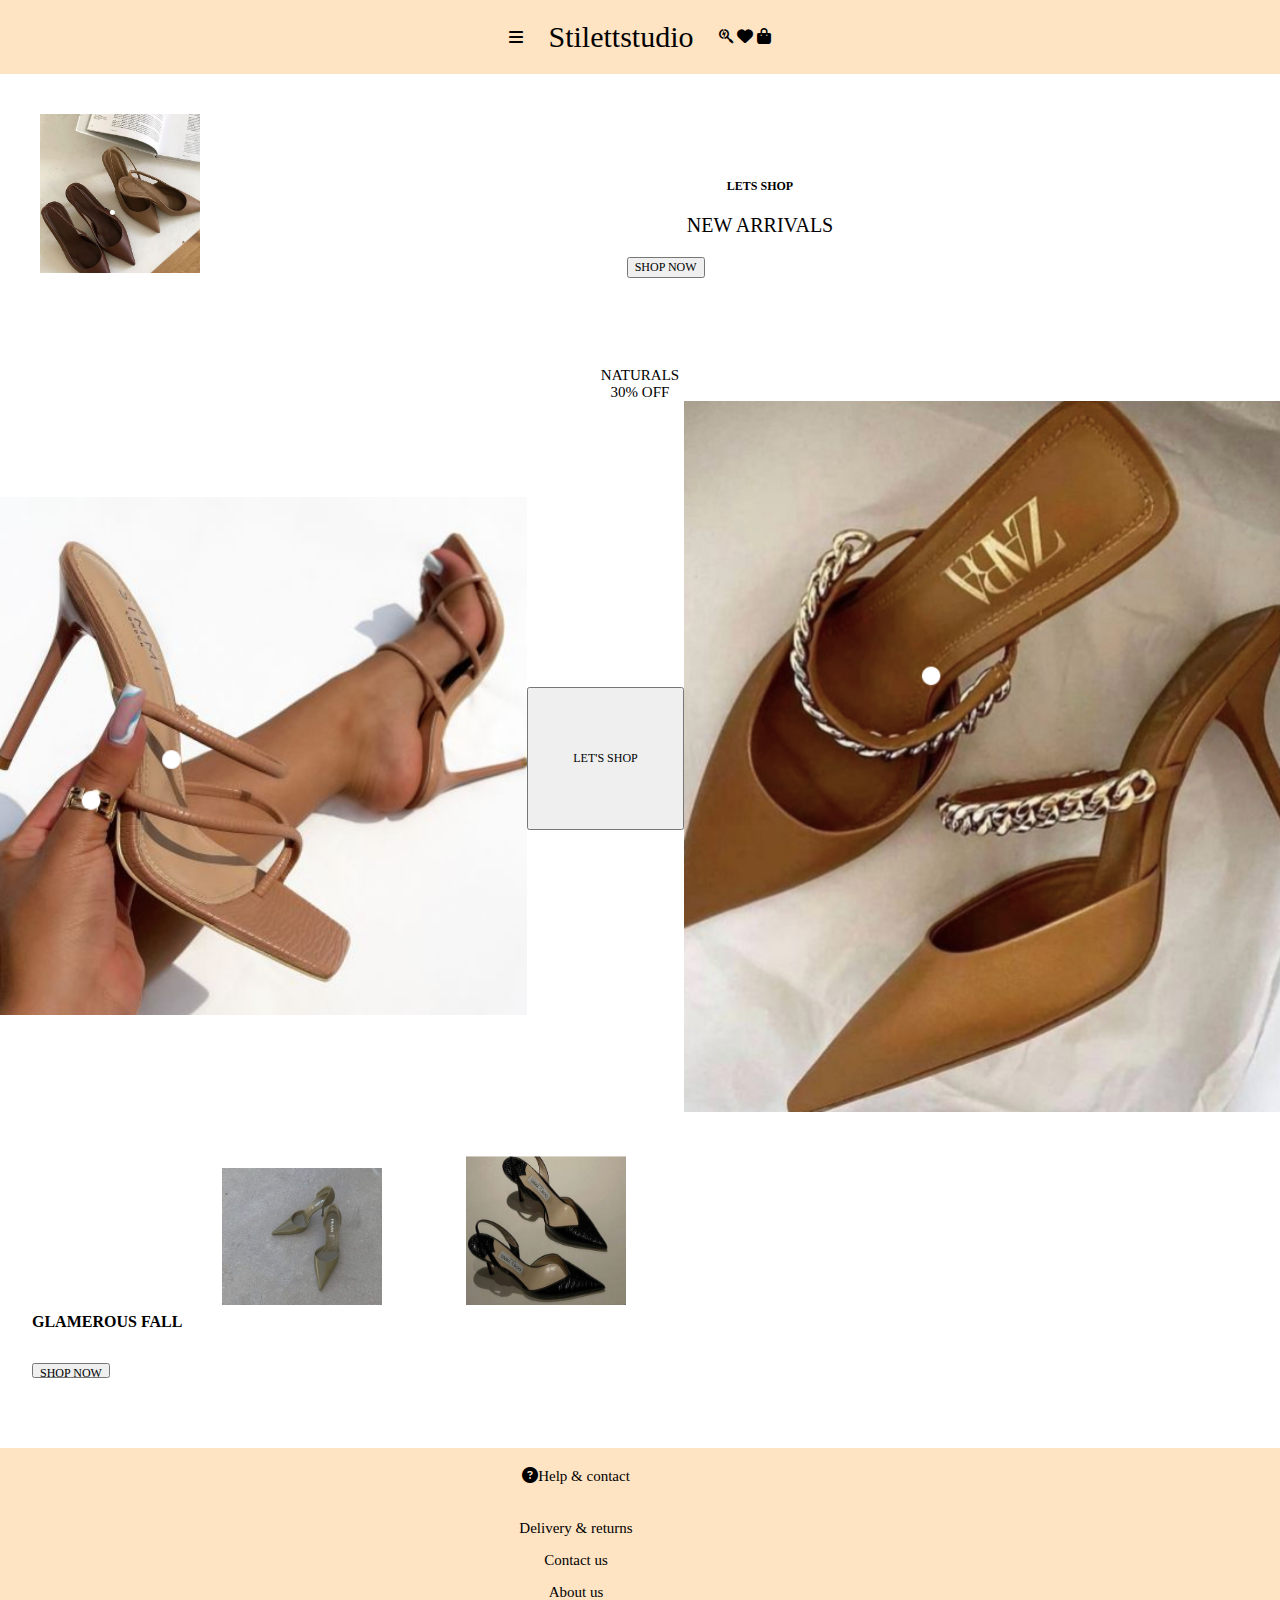
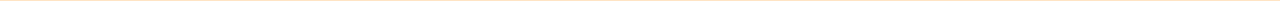
==== index.html @ 4c944c46 "mobil klar" ====
<!--HTML VALIDATOR GODKJENNER - INGEN VARNINGS ELLER ERROR. -->
<!DOCTYPE html>
<html lang="en">
<head>
    <meta charset="UTF-8">
    <meta name="viewport" content="width=device-width, initial-scale=1.0">
    <link rel="stylesheet" href="css/style.css" type="text/css">
    <link href="css/font/css/fontawesome.css" rel="stylesheet">
    <link href="css/font/css/brands.css" rel="stylesheet">
    <link href="css/font/css/solid.css" rel="stylesheet">
    <title>Stilettstudio/home</title>
</head>
<body>
    <header>
        <i class="fa-solid fa-bars"></i>
        <h1 class="main">Stilettstudio</h1>
    <nav>
        <div>
        <i class="fa-brands fa-searchengin"></i>
        <i class="fa-regular fa-heart"></i>
        <i class="fa-solid fa-bag-shopping"></i>
        </div>
    </nav>
    </header>

<!--del 1. -->
<main>
<section>
    <!--HVORDAN BRUKE SECTION?-->
<article>
    <div class="picture_one">
    <img src="/img/figure_one.png" alt="first picture" class="figure_one">
    <div class="text">
        <h4 class="lets_shop">LETS SHOP</h4>
        <h3 class="new_arrivals">NEW ARRIVALS</h3>
        <button class="button_one">SHOP NOW</button>
    </div>
    </div>
</article>
</section>
<!--del 1. -->
    
<!--del 2. -->
 <section>
    <article>
       <h4 class="sale">NATURALS</h4>
       <h5 class="sale">30% OFF</h5>
       <div class="brown_heels">
    <div class="figure_two">
         <img src="/img/figure_two.png" alt="beige heels" style="width:100%">
    </div>
    <button class="button_two">LET'S SHOP</button>
    <div class="figure_three">
    <img src="/img/figure_three.png" alt="brown and golden heels" style="width:100%">
    </div>
    </div> 
    </article>
 </section>
<!--del 2. -->


<!--del 3. -->
 <section class="text_three">
    <section class="textandbutton">
    <h4 class="glamerous_fall">GLAMEROUS FALL</h4>
    <button class="button_three">SHOP NOW</button>
    </section>
    <section class="figures_fivefour">
    <img src="/img/figure_five.png" alt="green heels" class="figure_five">
    <img src="/img/figure_four.png" alt="black heeler" class="figure_four">
</section>
 </section>
</main>
<!--del 3. -->

    <footer class="footer">
        <div class="helpWrap"> 
        <h4 class="info">Help & contact</h4> 
        <i class="fa-regular fa-circle-question"></i>
        </div>
        <p class="info">Delivery & returns</p>
        <p class="info">Contact us</p>
        <p class="info">About us</p>
    </footer>
</body>
</html>
<!--HTML VALIDATOR GODKJENNER - INGEN VARWINGS ELLER ERROR. -->
---- css/style.css ----
/*Forside*/

/*del 1*/
.figure_one{
    width: 10rem;
    margin: 1.5rem;
    padding: 1rem;
}

.picture_one{
    display: grid;
    grid-template-columns: auto auto auto;
}

.text{
    margin: 20%;
}

.button_one{
    font-family: Poly;
    font-size: 12px;
    font-weight: 400;
 
}
/*del 1*/

/*del 2*/
.sale{
    color: #000;
    text-align: center;
    font-family: Poly;
    font-size: 15px;
    font-style: normal;
    font-weight: 400;
    line-height: normal;
    margin: 0%;
}

.brown_heels{
    display: grid;
    grid-template-columns: auto auto auto;
    align-items: center;
}


.lets_shop{
    text-align: center;
    font-family: Playfair Display SC;
    font-size: 12px;
    font-weight: 700;
}

.new_arrivals{
    text-align: center;
    font-family: Poly;
    font-size: 20px;
    font-weight: 400;
}

.button_two{
    height: 20%;
    font-family: Poly;
    font-size: 12px;
    font-weight: 400;
  
}
/*del 2*/


/*del 3*/
.figure_four{
    width: 10rem;
    margin: 1.5rem;
    padding: 1rem;
    flex: 1
}

.glamerous_fall{
    margin-left: 2rem;
}


.figure_five{
    width: 10rem;
    margin: 1.5rem;
    padding: 1rem;
    flex: 1
}

.button_three{
    display: flex;
    height: 12%;
    font-family: Poly;
    font-size: 12px;
    margin: 2rem;
}
  
.text_three{
    display: flex;
    flex-direction: row;
}

.textandbutton{
    margin-top: 11rem;
}
/*del 3*/

/**Produktside**/
.most_wanted{
    color: #000;
    font-family: Poly;
    font-size: 25px;
    font-weight: 200;
    text-align: center;
}

.breadcrumbs{
    display: flex;
}


/*figure seks*/
.figure_six{
    width: 13rem;
    margin-left: 1rem;
    padding: 20px;
    margin: 20px;

}

.bling{
    font-size: 1rem;
}

.price_figure_six{
    font-size: 1rem;
}

.icon_figure_six{
    display: flex;
    flex-direction: row-reverse;
    justify-content: space-evenly;
    align-items: end;
    gap: 0.5rem;
    font-size: 1rem;
    margin-right: 10rem;
}


.text_figure_six{
    display: flex;
    flex-direction: row;
    align-items: flex-start;
    justify-content: space-between;
}

/*figure seven*/

.figure_seven{
    width: 13rem;
    margin-left: 1rem;
    padding: 20px;
    margin: 20px;

}

.date_night{
    font-size: 1rem;
}

.price_figure_seven{
    font-size: 1.5rem;
}

.icon_figure_seven{
    display: flex;
    flex-direction: row-reverse;
    justify-content: space-evenly;
    align-items: end;
    gap: 0.5rem;
    font-size: 1rem;
    margin-right: 10rem;
}

.text_figure_seven{
    display: flex;
    flex-direction: row;
    align-items: flex-start;
    justify-content: space-between;
}

/*figure åtte*/

.figure_eight{
    width: 13rem;
    margin-left: 1rem;
    padding: 20px;
    margin: 20px;

}

.office{
    font-size: 1rem;
}

.price_figure_eight{
    font-size: 1.5rem;
}

.icon_figure_eight{
    display: flex;
    flex-direction: row-reverse;
    justify-content: space-evenly;
    align-items: end;
    gap: 0.5rem;
    font-size: 1rem;
    margin-right: 10rem;
}


.text_figure_eight{
    display: flex;
    flex-direction: row;
    align-items: flex-start;
    justify-content: space-between;
}


/*figure ni*/
.figure_nine{
    width: 13rem;
    margin-left: 1rem;
    padding: 20px;
    margin: 20px;

}

.running_late{
    font-size: 1rem;
}

.price_figure_nine{
    font-size: 1rem;
}

.icon_figure_nine{
    display: flex;
    flex-direction: row-reverse;
    justify-content: space-evenly;
    align-items: end;
    gap: 0.5rem;
    font-size: 1rem;
    margin-right: 10rem;
}

.text_figure_nine{
    display: flex;
    flex-direction: row;
    align-items: flex-start;
    justify-content: space-between;
}

.number_of_products{
    color: #000;
    font-family: Poly;
    font-size: 15px;
    font-weight: 600;
    margin-left: 2%;
}

.filter_product{
    display: flex;
    flex-direction: row;
    justify-content: space-between;
}

.filter{
    color: #000;
    font-family: Poly;
    font-size: 15px;
    font-weight: 600;
    margin-right: 2%;
}

.filter_logo{
    display: flex;
    flex-direction: row;
    align-items: center
}
.products{
    color: #000;
    font-family: Poly;
    font-size: 15px;
    font-weight: 600;
    text-align: center;
    margin: 2rem;
}

.button_four{
    display: flex;
    justify-content: center;
    align-items: center;
    margin: 2rem;
}
.button_showmore{
    font-family: Poly;
    font-size: 15px;
    font-weight: 400;
    text-align: center;
}

.icon_one{
    display: block;
    margin-left: 5rem;
}

.icon_two{
    display: block;
    margin-left: 0rem;
}



































/*Retur & leverandre*/
body{
    margin: 0px;
}

header{
    background-color: bisque;
    margin: 0%;
    padding: 0%;
    display: flex;
    flex-direction: row;
    justify-content: center;
    align-items: center;
    gap: 2%;
}


.main{
    color: black;
    font-size: 30px;
    font-family: 'Times New Roman', Times, serif;
    font-weight: 400;
    text-align: center;
    line-height: normal;
    font-style: normal;

}

.delivery_return_title {
   color: black;
   font-size: 25px;
   font-family: poly;
   font-weight: 400;
   text-align: center;
   line-height: normal;
   font-style: normal;
}

.information{
    width: 390px;
    color: black;
    font-size: 15px;
    font-family: poly;
    font-weight: 400;
    text-align: center;
    line-height: normal;
    font-style: normal;
    margin-right: 100%;

}

.delivery_return{
    color: black;
    font-size: 20px;
    font-family: poly;
    font-weight: 400;
    text-align: normal;
    line-height: normal;
    font-style: normal;
}

.get_help{
    color: black;
    font-size: 15px;
    font-family: poly;
    font-weight: 400;
    text-align: normal;
    line-height: normal;
    font-style: normal;
    margin-top: 1rem;
    margin-left: 0.5rem;
    margin-right: 5rem;
    background-color: #D9D9D9;
}

.footer{
    background-color: bisque;
    width: 100%;
    margin-top: 2rem;
}

.info{
    color: #000;
    text-align: center;
    font-family: Poly;
    font-size: 15px;
    font-style: normal;
    font-weight: 400;
    line-height: normal;
    margin-right: 10%;
}

.helpWrap{
    display: flex;
    flex-direction: row-reverse;
    justify-content: center;
    align-items: baseline;
}
---- css/font/css/brands.css ----
/*!
 * Font Awesome Free 6.4.2 by @fontawesome - https://fontawesome.com
 * License - https://fontawesome.com/license/free (Icons: CC BY 4.0, Fonts: SIL OFL 1.1, Code: MIT License)
 * Copyright 2023 Fonticons, Inc.
 */
:root, :host {
  --fa-style-family-brands: 'Font Awesome 6 Brands';
  --fa-font-brands: normal 400 1em/1 'Font Awesome 6 Brands'; }

@font-face {
  font-family: 'Font Awesome 6 Brands';
  font-style: normal;
  font-weight: 400;
  font-display: block;
  src: url("../webfonts/fa-brands-400.woff2") format("woff2"), url("../webfonts/fa-brands-400.ttf") format("truetype"); }

.fab,
.fa-brands {
  font-weight: 400; }

.fa-monero:before {
  content: "\f3d0"; }

.fa-hooli:before {
  content: "\f427"; }

.fa-yelp:before {
  content: "\f1e9"; }

.fa-cc-visa:before {
  content: "\f1f0"; }

.fa-lastfm:before {
  content: "\f202"; }

.fa-shopware:before {
  content: "\f5b5"; }

.fa-creative-commons-nc:before {
  content: "\f4e8"; }

.fa-aws:before {
  content: "\f375"; }

.fa-redhat:before {
  content: "\f7bc"; }

.fa-yoast:before {
  content: "\f2b1"; }

.fa-cloudflare:before {
  content: "\e07d"; }

.fa-ups:before {
  content: "\f7e0"; }

.fa-wpexplorer:before {
  content: "\f2de"; }

.fa-dyalog:before {
  content: "\f399"; }

.fa-bity:before {
  content: "\f37a"; }

.fa-stackpath:before {
  content: "\f842"; }

.fa-buysellads:before {
  content: "\f20d"; }

.fa-first-order:before {
  content: "\f2b0"; }

.fa-modx:before {
  content: "\f285"; }

.fa-guilded:before {
  content: "\e07e"; }

.fa-vnv:before {
  content: "\f40b"; }

.fa-square-js:before {
  content: "\f3b9"; }

.fa-js-square:before {
  content: "\f3b9"; }

.fa-microsoft:before {
  content: "\f3ca"; }

.fa-qq:before {
  content: "\f1d6"; }

.fa-orcid:before {
  content: "\f8d2"; }

.fa-java:before {
  content: "\f4e4"; }

.fa-invision:before {
  content: "\f7b0"; }

.fa-creative-commons-pd-alt:before {
  content: "\f4ed"; }

.fa-centercode:before {
  content: "\f380"; }

.fa-glide-g:before {
  content: "\f2a6"; }

.fa-drupal:before {
  content: "\f1a9"; }

.fa-hire-a-helper:before {
  content: "\f3b0"; }

.fa-creative-commons-by:before {
  content: "\f4e7"; }

.fa-unity:before {
  content: "\e049"; }

.fa-whmcs:before {
  content: "\f40d"; }

.fa-rocketchat:before {
  content: "\f3e8"; }

.fa-vk:before {
  content: "\f189"; }

.fa-untappd:before {
  content: "\f405"; }

.fa-mailchimp:before {
  content: "\f59e"; }

.fa-css3-alt:before {
  content: "\f38b"; }

.fa-square-reddit:before {
  content: "\f1a2"; }

.fa-reddit-square:before {
  content: "\f1a2"; }

.fa-vimeo-v:before {
  content: "\f27d"; }

.fa-contao:before {
  content: "\f26d"; }

.fa-square-font-awesome:before {
  content: "\e5ad"; }

.fa-deskpro:before {
  content: "\f38f"; }

.fa-sistrix:before {
  content: "\f3ee"; }

.fa-square-instagram:before {
  content: "\e055"; }

.fa-instagram-square:before {
  content: "\e055"; }

.fa-battle-net:before {
  content: "\f835"; }

.fa-the-red-yeti:before {
  content: "\f69d"; }

.fa-square-hacker-news:before {
  content: "\f3af"; }

.fa-hacker-news-square:before {
  content: "\f3af"; }

.fa-edge:before {
  content: "\f282"; }

.fa-threads:before {
  content: "\e618"; }

.fa-napster:before {
  content: "\f3d2"; }

.fa-square-snapchat:before {
  content: "\f2ad"; }

.fa-snapchat-square:before {
  content: "\f2ad"; }

.fa-google-plus-g:before {
  content: "\f0d5"; }

.fa-artstation:before {
  content: "\f77a"; }

.fa-markdown:before {
  content: "\f60f"; }

.fa-sourcetree:before {
  content: "\f7d3"; }

.fa-google-plus:before {
  content: "\f2b3"; }

.fa-diaspora:before {
  content: "\f791"; }

.fa-foursquare:before {
  content: "\f180"; }

.fa-stack-overflow:before {
  content: "\f16c"; }

.fa-github-alt:before {
  content: "\f113"; }

.fa-phoenix-squadron:before {
  content: "\f511"; }

.fa-pagelines:before {
  content: "\f18c"; }

.fa-algolia:before {
  content: "\f36c"; }

.fa-red-river:before {
  content: "\f3e3"; }

.fa-creative-commons-sa:before {
  content: "\f4ef"; }

.fa-safari:before {
  content: "\f267"; }

.fa-google:before {
  content: "\f1a0"; }

.fa-square-font-awesome-stroke:before {
  content: "\f35c"; }

.fa-font-awesome-alt:before {
  content: "\f35c"; }

.fa-atlassian:before {
  content: "\f77b"; }

.fa-linkedin-in:before {
  content: "\f0e1"; }

.fa-digital-ocean:before {
  content: "\f391"; }

.fa-nimblr:before {
  content: "\f5a8"; }

.fa-chromecast:before {
  content: "\f838"; }

.fa-evernote:before {
  content: "\f839"; }

.fa-hacker-news:before {
  content: "\f1d4"; }

.fa-creative-commons-sampling:before {
  content: "\f4f0"; }

.fa-adversal:before {
  content: "\f36a"; }

.fa-creative-commons:before {
  content: "\f25e"; }

.fa-watchman-monitoring:before {
  content: "\e087"; }

.fa-fonticons:before {
  content: "\f280"; }

.fa-weixin:before {
  content: "\f1d7"; }

.fa-shirtsinbulk:before {
  content: "\f214"; }

.fa-codepen:before {
  content: "\f1cb"; }

.fa-git-alt:before {
  content: "\f841"; }

.fa-lyft:before {
  content: "\f3c3"; }

.fa-rev:before {
  content: "\f5b2"; }

.fa-windows:before {
  content: "\f17a"; }

.fa-wizards-of-the-coast:before {
  content: "\f730"; }

.fa-square-viadeo:before {
  content: "\f2aa"; }

.fa-viadeo-square:before {
  content: "\f2aa"; }

.fa-meetup:before {
  content: "\f2e0"; }

.fa-centos:before {
  content: "\f789"; }

.fa-adn:before {
  content: "\f170"; }

.fa-cloudsmith:before {
  content: "\f384"; }

.fa-pied-piper-alt:before {
  content: "\f1a8"; }

.fa-square-dribbble:before {
  content: "\f397"; }

.fa-dribbble-square:before {
  content: "\f397"; }

.fa-codiepie:before {
  content: "\f284"; }

.fa-node:before {
  content: "\f419"; }

.fa-mix:before {
  content: "\f3cb"; }

.fa-steam:before {
  content: "\f1b6"; }

.fa-cc-apple-pay:before {
  content: "\f416"; }

.fa-scribd:before {
  content: "\f28a"; }

.fa-debian:before {
  content: "\e60b"; }

.fa-openid:before {
  content: "\f19b"; }

.fa-instalod:before {
  content: "\e081"; }

.fa-expeditedssl:before {
  content: "\f23e"; }

.fa-sellcast:before {
  content: "\f2da"; }

.fa-square-twitter:before {
  content: "\f081"; }

.fa-twitter-square:before {
  content: "\f081"; }

.fa-r-project:before {
  content: "\f4f7"; }

.fa-delicious:before {
  content: "\f1a5"; }

.fa-freebsd:before {
  content: "\f3a4"; }

.fa-vuejs:before {
  content: "\f41f"; }

.fa-accusoft:before {
  content: "\f369"; }

.fa-ioxhost:before {
  content: "\f208"; }

.fa-fonticons-fi:before {
  content: "\f3a2"; }

.fa-app-store:before {
  content: "\f36f"; }

.fa-cc-mastercard:before {
  content: "\f1f1"; }

.fa-itunes-note:before {
  content: "\f3b5"; }

.fa-golang:before {
  content: "\e40f"; }

.fa-kickstarter:before {
  content: "\f3bb"; }

.fa-grav:before {
  content: "\f2d6"; }

.fa-weibo:before {
  content: "\f18a"; }

.fa-uncharted:before {
  content: "\e084"; }

.fa-firstdraft:before {
  content: "\f3a1"; }

.fa-square-youtube:before {
  content: "\f431"; }

.fa-youtube-square:before {
  content: "\f431"; }

.fa-wikipedia-w:before {
  content: "\f266"; }

.fa-wpressr:before {
  content: "\f3e4"; }

.fa-rendact:before {
  content: "\f3e4"; }

.fa-angellist:before {
  content: "\f209"; }

.fa-galactic-republic:before {
  content: "\f50c"; }

.fa-nfc-directional:before {
  content: "\e530"; }

.fa-skype:before {
  content: "\f17e"; }

.fa-joget:before {
  content: "\f3b7"; }

.fa-fedora:before {
  content: "\f798"; }

.fa-stripe-s:before {
  content: "\f42a"; }

.fa-meta:before {
  content: "\e49b"; }

.fa-laravel:before {
  content: "\f3bd"; }

.fa-hotjar:before {
  content: "\f3b1"; }

.fa-bluetooth-b:before {
  content: "\f294"; }

.fa-sticker-mule:before {
  content: "\f3f7"; }

.fa-creative-commons-zero:before {
  content: "\f4f3"; }

.fa-hips:before {
  content: "\f452"; }

.fa-behance:before {
  content: "\f1b4"; }

.fa-reddit:before {
  content: "\f1a1"; }

.fa-discord:before {
  content: "\f392"; }

.fa-chrome:before {
  content: "\f268"; }

.fa-app-store-ios:before {
  content: "\f370"; }

.fa-cc-discover:before {
  content: "\f1f2"; }

.fa-wpbeginner:before {
  content: "\f297"; }

.fa-confluence:before {
  content: "\f78d"; }

.fa-mdb:before {
  content: "\f8ca"; }

.fa-dochub:before {
  content: "\f394"; }

.fa-accessible-icon:before {
  content: "\f368"; }

.fa-ebay:before {
  content: "\f4f4"; }

.fa-amazon:before {
  content: "\f270"; }

.fa-unsplash:before {
  content: "\e07c"; }

.fa-yarn:before {
  content: "\f7e3"; }

.fa-square-steam:before {
  content: "\f1b7"; }

.fa-steam-square:before {
  content: "\f1b7"; }

.fa-500px:before {
  content: "\f26e"; }

.fa-square-vimeo:before {
  content: "\f194"; }

.fa-vimeo-square:before {
  content: "\f194"; }

.fa-asymmetrik:before {
  content: "\f372"; }

.fa-font-awesome:before {
  content: "\f2b4"; }

.fa-font-awesome-flag:before {
  content: "\f2b4"; }

.fa-font-awesome-logo-full:before {
  content: "\f2b4"; }

.fa-gratipay:before {
  content: "\f184"; }

.fa-apple:before {
  content: "\f179"; }

.fa-hive:before {
  content: "\e07f"; }

.fa-gitkraken:before {
  content: "\f3a6"; }

.fa-keybase:before {
  content: "\f4f5"; }

.fa-apple-pay:before {
  content: "\f415"; }

.fa-padlet:before {
  content: "\e4a0"; }

.fa-amazon-pay:before {
  content: "\f42c"; }

.fa-square-github:before {
  content: "\f092"; }

.fa-github-square:before {
  content: "\f092"; }

.fa-stumbleupon:before {
  content: "\f1a4"; }

.fa-fedex:before {
  content: "\f797"; }

.fa-phoenix-framework:before {
  content: "\f3dc"; }

.fa-shopify:before {
  content: "\e057"; }

.fa-neos:before {
  content: "\f612"; }

.fa-square-threads:before {
  content: "\e619"; }

.fa-hackerrank:before {
  content: "\f5f7"; }

.fa-researchgate:before {
  content: "\f4f8"; }

.fa-swift:before {
  content: "\f8e1"; }

.fa-angular:before {
  content: "\f420"; }

.fa-speakap:before {
  content: "\f3f3"; }

.fa-angrycreative:before {
  content: "\f36e"; }

.fa-y-combinator:before {
  content: "\f23b"; }

.fa-empire:before {
  content: "\f1d1"; }

.fa-envira:before {
  content: "\f299"; }

.fa-square-gitlab:before {
  content: "\e5ae"; }

.fa-gitlab-square:before {
  content: "\e5ae"; }

.fa-studiovinari:before {
  content: "\f3f8"; }

.fa-pied-piper:before {
  content: "\f2ae"; }

.fa-wordpress:before {
  content: "\f19a"; }

.fa-product-hunt:before {
  content: "\f288"; }

.fa-firefox:before {
  content: "\f269"; }

.fa-linode:before {
  content: "\f2b8"; }

.fa-goodreads:before {
  content: "\f3a8"; }

.fa-square-odnoklassniki:before {
  content: "\f264"; }

.fa-odnoklassniki-square:before {
  content: "\f264"; }

.fa-jsfiddle:before {
  content: "\f1cc"; }

.fa-sith:before {
  content: "\f512"; }

.fa-themeisle:before {
  content: "\f2b2"; }

.fa-page4:before {
  content: "\f3d7"; }

.fa-hashnode:before {
  content: "\e499"; }

.fa-react:before {
  content: "\f41b"; }

.fa-cc-paypal:before {
  content: "\f1f4"; }

.fa-squarespace:before {
  content: "\f5be"; }

.fa-cc-stripe:before {
  content: "\f1f5"; }

.fa-creative-commons-share:before {
  content: "\f4f2"; }

.fa-bitcoin:before {
  content: "\f379"; }

.fa-keycdn:before {
  content: "\f3ba"; }

.fa-opera:before {
  content: "\f26a"; }

.fa-itch-io:before {
  content: "\f83a"; }

.fa-umbraco:before {
  content: "\f8e8"; }

.fa-galactic-senate:before {
  content: "\f50d"; }

.fa-ubuntu:before {
  content: "\f7df"; }

.fa-draft2digital:before {
  content: "\f396"; }

.fa-stripe:before {
  content: "\f429"; }

.fa-houzz:before {
  content: "\f27c"; }

.fa-gg:before {
  content: "\f260"; }

.fa-dhl:before {
  content: "\f790"; }

.fa-square-pinterest:before {
  content: "\f0d3"; }

.fa-pinterest-square:before {
  content: "\f0d3"; }

.fa-xing:before {
  content: "\f168"; }

.fa-blackberry:before {
  content: "\f37b"; }

.fa-creative-commons-pd:before {
  content: "\f4ec"; }

.fa-playstation:before {
  content: "\f3df"; }

.fa-quinscape:before {
  content: "\f459"; }

.fa-less:before {
  content: "\f41d"; }

.fa-blogger-b:before {
  content: "\f37d"; }

.fa-opencart:before {
  content: "\f23d"; }

.fa-vine:before {
  content: "\f1ca"; }

.fa-paypal:before {
  content: "\f1ed"; }

.fa-gitlab:before {
  content: "\f296"; }

.fa-typo3:before {
  content: "\f42b"; }

.fa-reddit-alien:before {
  content: "\f281"; }

.fa-yahoo:before {
  content: "\f19e"; }

.fa-dailymotion:before {
  content: "\e052"; }

.fa-affiliatetheme:before {
  content: "\f36b"; }

.fa-pied-piper-pp:before {
  content: "\f1a7"; }

.fa-bootstrap:before {
  content: "\f836"; }

.fa-odnoklassniki:before {
  content: "\f263"; }

.fa-nfc-symbol:before {
  content: "\e531"; }

.fa-ethereum:before {
  content: "\f42e"; }

.fa-speaker-deck:before {
  content: "\f83c"; }

.fa-creative-commons-nc-eu:before {
  content: "\f4e9"; }

.fa-patreon:before {
  content: "\f3d9"; }

.fa-avianex:before {
  content: "\f374"; }

.fa-ello:before {
  content: "\f5f1"; }

.fa-gofore:before {
  content: "\f3a7"; }

.fa-bimobject:before {
  content: "\f378"; }

.fa-facebook-f:before {
  content: "\f39e"; }

.fa-square-google-plus:before {
  content: "\f0d4"; }

.fa-google-plus-square:before {
  content: "\f0d4"; }

.fa-mandalorian:before {
  content: "\f50f"; }

.fa-first-order-alt:before {
  content: "\f50a"; }

.fa-osi:before {
  content: "\f41a"; }

.fa-google-wallet:before {
  content: "\f1ee"; }

.fa-d-and-d-beyond:before {
  content: "\f6ca"; }

.fa-periscope:before {
  content: "\f3da"; }

.fa-fulcrum:before {
  content: "\f50b"; }

.fa-cloudscale:before {
  content: "\f383"; }

.fa-forumbee:before {
  content: "\f211"; }

.fa-mizuni:before {
  content: "\f3cc"; }

.fa-schlix:before {
  content: "\f3ea"; }

.fa-square-xing:before {
  content: "\f169"; }

.fa-xing-square:before {
  content: "\f169"; }

.fa-bandcamp:before {
  content: "\f2d5"; }

.fa-wpforms:before {
  content: "\f298"; }

.fa-cloudversify:before {
  content: "\f385"; }

.fa-usps:before {
  content: "\f7e1"; }

.fa-megaport:before {
  content: "\f5a3"; }

.fa-magento:before {
  content: "\f3c4"; }

.fa-spotify:before {
  content: "\f1bc"; }

.fa-optin-monster:before {
  content: "\f23c"; }

.fa-fly:before {
  content: "\f417"; }

.fa-aviato:before {
  content: "\f421"; }

.fa-itunes:before {
  content: "\f3b4"; }

.fa-cuttlefish:before {
  content: "\f38c"; }

.fa-blogger:before {
  content: "\f37c"; }

.fa-flickr:before {
  content: "\f16e"; }

.fa-viber:before {
  content: "\f409"; }

.fa-soundcloud:before {
  content: "\f1be"; }

.fa-digg:before {
  content: "\f1a6"; }

.fa-tencent-weibo:before {
  content: "\f1d5"; }

.fa-symfony:before {
  content: "\f83d"; }

.fa-maxcdn:before {
  content: "\f136"; }

.fa-etsy:before {
  content: "\f2d7"; }

.fa-facebook-messenger:before {
  content: "\f39f"; }

.fa-audible:before {
  content: "\f373"; }

.fa-think-peaks:before {
  content: "\f731"; }

.fa-bilibili:before {
  content: "\e3d9"; }

.fa-erlang:before {
  content: "\f39d"; }

.fa-x-twitter:before {
  content: "\e61b"; }

.fa-cotton-bureau:before {
  content: "\f89e"; }

.fa-dashcube:before {
  content: "\f210"; }

.fa-42-group:before {
  content: "\e080"; }

.fa-innosoft:before {
  content: "\e080"; }

.fa-stack-exchange:before {
  content: "\f18d"; }

.fa-elementor:before {
  content: "\f430"; }

.fa-square-pied-piper:before {
  content: "\e01e"; }

.fa-pied-piper-square:before {
  content: "\e01e"; }

.fa-creative-commons-nd:before {
  content: "\f4eb"; }

.fa-palfed:before {
  content: "\f3d8"; }

.fa-superpowers:before {
  content: "\f2dd"; }

.fa-resolving:before {
  content: "\f3e7"; }

.fa-xbox:before {
  content: "\f412"; }

.fa-searchengin:before {
  content: "\f3eb"; }

.fa-tiktok:before {
  content: "\e07b"; }

.fa-square-facebook:before {
  content: "\f082"; }

.fa-facebook-square:before {
  content: "\f082"; }

.fa-renren:before {
  content: "\f18b"; }

.fa-linux:before {
  content: "\f17c"; }

.fa-glide:before {
  content: "\f2a5"; }

.fa-linkedin:before {
  content: "\f08c"; }

.fa-hubspot:before {
  content: "\f3b2"; }

.fa-deploydog:before {
  content: "\f38e"; }

.fa-twitch:before {
  content: "\f1e8"; }

.fa-ravelry:before {
  content: "\f2d9"; }

.fa-mixer:before {
  content: "\e056"; }

.fa-square-lastfm:before {
  content: "\f203"; }

.fa-lastfm-square:before {
  content: "\f203"; }

.fa-vimeo:before {
  content: "\f40a"; }

.fa-mendeley:before {
  content: "\f7b3"; }

.fa-uniregistry:before {
  content: "\f404"; }

.fa-figma:before {
  content: "\f799"; }

.fa-creative-commons-remix:before {
  content: "\f4ee"; }

.fa-cc-amazon-pay:before {
  content: "\f42d"; }

.fa-dropbox:before {
  content: "\f16b"; }

.fa-instagram:before {
  content: "\f16d"; }

.fa-cmplid:before {
  content: "\e360"; }

.fa-facebook:before {
  content: "\f09a"; }

.fa-gripfire:before {
  content: "\f3ac"; }

.fa-jedi-order:before {
  content: "\f50e"; }

.fa-uikit:before {
  content: "\f403"; }

.fa-fort-awesome-alt:before {
  content: "\f3a3"; }

.fa-phabricator:before {
  content: "\f3db"; }

.fa-ussunnah:before {
  content: "\f407"; }

.fa-earlybirds:before {
  content: "\f39a"; }

.fa-trade-federation:before {
  content: "\f513"; }

.fa-autoprefixer:before {
  content: "\f41c"; }

.fa-whatsapp:before {
  content: "\f232"; }

.fa-slideshare:before {
  content: "\f1e7"; }

.fa-google-play:before {
  content: "\f3ab"; }

.fa-viadeo:before {
  content: "\f2a9"; }

.fa-line:before {
  content: "\f3c0"; }

.fa-google-drive:before {
  content: "\f3aa"; }

.fa-servicestack:before {
  content: "\f3ec"; }

.fa-simplybuilt:before {
  content: "\f215"; }

.fa-bitbucket:before {
  content: "\f171"; }

.fa-imdb:before {
  content: "\f2d8"; }

.fa-deezer:before {
  content: "\e077"; }

.fa-raspberry-pi:before {
  content: "\f7bb"; }

.fa-jira:before {
  content: "\f7b1"; }

.fa-docker:before {
  content: "\f395"; }

.fa-screenpal:before {
  content: "\e570"; }

.fa-bluetooth:before {
  content: "\f293"; }

.fa-gitter:before {
  content: "\f426"; }

.fa-d-and-d:before {
  content: "\f38d"; }

.fa-microblog:before {
  content: "\e01a"; }

.fa-cc-diners-club:before {
  content: "\f24c"; }

.fa-gg-circle:before {
  content: "\f261"; }

.fa-pied-piper-hat:before {
  content: "\f4e5"; }

.fa-kickstarter-k:before {
  content: "\f3bc"; }

.fa-yandex:before {
  content: "\f413"; }

.fa-readme:before {
  content: "\f4d5"; }

.fa-html5:before {
  content: "\f13b"; }

.fa-sellsy:before {
  content: "\f213"; }

.fa-sass:before {
  content: "\f41e"; }

.fa-wirsindhandwerk:before {
  content: "\e2d0"; }

.fa-wsh:before {
  content: "\e2d0"; }

.fa-buromobelexperte:before {
  content: "\f37f"; }

.fa-salesforce:before {
  content: "\f83b"; }

.fa-octopus-deploy:before {
  content: "\e082"; }

.fa-medapps:before {
  content: "\f3c6"; }

.fa-ns8:before {
  content: "\f3d5"; }

.fa-pinterest-p:before {
  content: "\f231"; }

.fa-apper:before {
  content: "\f371"; }

.fa-fort-awesome:before {
  content: "\f286"; }

.fa-waze:before {
  content: "\f83f"; }

.fa-cc-jcb:before {
  content: "\f24b"; }

.fa-snapchat:before {
  content: "\f2ab"; }

.fa-snapchat-ghost:before {
  content: "\f2ab"; }

.fa-fantasy-flight-games:before {
  content: "\f6dc"; }

.fa-rust:before {
  content: "\e07a"; }

.fa-wix:before {
  content: "\f5cf"; }

.fa-square-behance:before {
  content: "\f1b5"; }

.fa-behance-square:before {
  content: "\f1b5"; }

.fa-supple:before {
  content: "\f3f9"; }

.fa-rebel:before {
  content: "\f1d0"; }

.fa-css3:before {
  content: "\f13c"; }

.fa-staylinked:before {
  content: "\f3f5"; }

.fa-kaggle:before {
  content: "\f5fa"; }

.fa-space-awesome:before {
  content: "\e5ac"; }

.fa-deviantart:before {
  content: "\f1bd"; }

.fa-cpanel:before {
  content: "\f388"; }

.fa-goodreads-g:before {
  content: "\f3a9"; }

.fa-square-git:before {
  content: "\f1d2"; }

.fa-git-square:before {
  content: "\f1d2"; }

.fa-square-tumblr:before {
  content: "\f174"; }

.fa-tumblr-square:before {
  content: "\f174"; }

.fa-trello:before {
  content: "\f181"; }

.fa-creative-commons-nc-jp:before {
  content: "\f4ea"; }

.fa-get-pocket:before {
  content: "\f265"; }

.fa-perbyte:before {
  content: "\e083"; }

.fa-grunt:before {
  content: "\f3ad"; }

.fa-weebly:before {
  content: "\f5cc"; }

.fa-connectdevelop:before {
  content: "\f20e"; }

.fa-leanpub:before {
  content: "\f212"; }

.fa-black-tie:before {
  content: "\f27e"; }

.fa-themeco:before {
  content: "\f5c6"; }

.fa-python:before {
  content: "\f3e2"; }

.fa-android:before {
  content: "\f17b"; }

.fa-bots:before {
  content: "\e340"; }

.fa-free-code-camp:before {
  content: "\f2c5"; }

.fa-hornbill:before {
  content: "\f592"; }

.fa-js:before {
  content: "\f3b8"; }

.fa-ideal:before {
  content: "\e013"; }

.fa-git:before {
  content: "\f1d3"; }

.fa-dev:before {
  content: "\f6cc"; }

.fa-sketch:before {
  content: "\f7c6"; }

.fa-yandex-international:before {
  content: "\f414"; }

.fa-cc-amex:before {
  content: "\f1f3"; }

.fa-uber:before {
  content: "\f402"; }

.fa-github:before {
  content: "\f09b"; }

.fa-php:before {
  content: "\f457"; }

.fa-alipay:before {
  content: "\f642"; }

.fa-youtube:before {
  content: "\f167"; }

.fa-skyatlas:before {
  content: "\f216"; }

.fa-firefox-browser:before {
  content: "\e007"; }

.fa-replyd:before {
  content: "\f3e6"; }

.fa-suse:before {
  content: "\f7d6"; }

.fa-jenkins:before {
  content: "\f3b6"; }

.fa-twitter:before {
  content: "\f099"; }

.fa-rockrms:before {
  content: "\f3e9"; }

.fa-pinterest:before {
  content: "\f0d2"; }

.fa-buffer:before {
  content: "\f837"; }

.fa-npm:before {
  content: "\f3d4"; }

.fa-yammer:before {
  content: "\f840"; }

.fa-btc:before {
  content: "\f15a"; }

.fa-dribbble:before {
  content: "\f17d"; }

.fa-stumbleupon-circle:before {
  content: "\f1a3"; }

.fa-internet-explorer:before {
  content: "\f26b"; }

.fa-stubber:before {
  content: "\e5c7"; }

.fa-telegram:before {
  content: "\f2c6"; }

.fa-telegram-plane:before {
  content: "\f2c6"; }

.fa-old-republic:before {
  content: "\f510"; }

.fa-odysee:before {
  content: "\e5c6"; }

.fa-square-whatsapp:before {
  content: "\f40c"; }

.fa-whatsapp-square:before {
  content: "\f40c"; }

.fa-node-js:before {
  content: "\f3d3"; }

.fa-edge-legacy:before {
  content: "\e078"; }

.fa-slack:before {
  content: "\f198"; }

.fa-slack-hash:before {
  content: "\f198"; }

.fa-medrt:before {
  content: "\f3c8"; }

.fa-usb:before {
  content: "\f287"; }

.fa-tumblr:before {
  content: "\f173"; }

.fa-vaadin:before {
  content: "\f408"; }

.fa-quora:before {
  content: "\f2c4"; }

.fa-square-x-twitter:before {
  content: "\e61a"; }

.fa-reacteurope:before {
  content: "\f75d"; }

.fa-medium:before {
  content: "\f23a"; }

.fa-medium-m:before {
  content: "\f23a"; }

.fa-amilia:before {
  content: "\f36d"; }

.fa-mixcloud:before {
  content: "\f289"; }

.fa-flipboard:before {
  content: "\f44d"; }

.fa-viacoin:before {
  content: "\f237"; }

.fa-critical-role:before {
  content: "\f6c9"; }

.fa-sitrox:before {
  content: "\e44a"; }

.fa-discourse:before {
  content: "\f393"; }

.fa-joomla:before {
  content: "\f1aa"; }

.fa-mastodon:before {
  content: "\f4f6"; }

.fa-airbnb:before {
  content: "\f834"; }

.fa-wolf-pack-battalion:before {
  content: "\f514"; }

.fa-buy-n-large:before {
  content: "\f8a6"; }

.fa-gulp:before {
  content: "\f3ae"; }

.fa-creative-commons-sampling-plus:before {
  content: "\f4f1"; }

.fa-strava:before {
  content: "\f428"; }

.fa-ember:before {
  content: "\f423"; }

.fa-canadian-maple-leaf:before {
  content: "\f785"; }

.fa-teamspeak:before {
  content: "\f4f9"; }

.fa-pushed:before {
  content: "\f3e1"; }

.fa-wordpress-simple:before {
  content: "\f411"; }

.fa-nutritionix:before {
  content: "\f3d6"; }

.fa-wodu:before {
  content: "\e088"; }

.fa-google-pay:before {
  content: "\e079"; }

.fa-intercom:before {
  content: "\f7af"; }

.fa-zhihu:before {
  content: "\f63f"; }

.fa-korvue:before {
  content: "\f42f"; }

.fa-pix:before {
  content: "\e43a"; }

.fa-steam-symbol:before {
  content: "\f3f6"; }
---- css/font/css/solid.css ----
/*!
 * Font Awesome Free 6.4.2 by @fontawesome - https://fontawesome.com
 * License - https://fontawesome.com/license/free (Icons: CC BY 4.0, Fonts: SIL OFL 1.1, Code: MIT License)
 * Copyright 2023 Fonticons, Inc.
 */
:root, :host {
  --fa-style-family-classic: 'Font Awesome 6 Free';
  --fa-font-solid: normal 900 1em/1 'Font Awesome 6 Free'; }

@font-face {
  font-family: 'Font Awesome 6 Free';
  font-style: normal;
  font-weight: 900;
  font-display: block;
  src: url("../webfonts/fa-solid-900.woff2") format("woff2"), url("../webfonts/fa-solid-900.ttf") format("truetype"); }

.fas,
.fa-solid {
  font-weight: 900; }
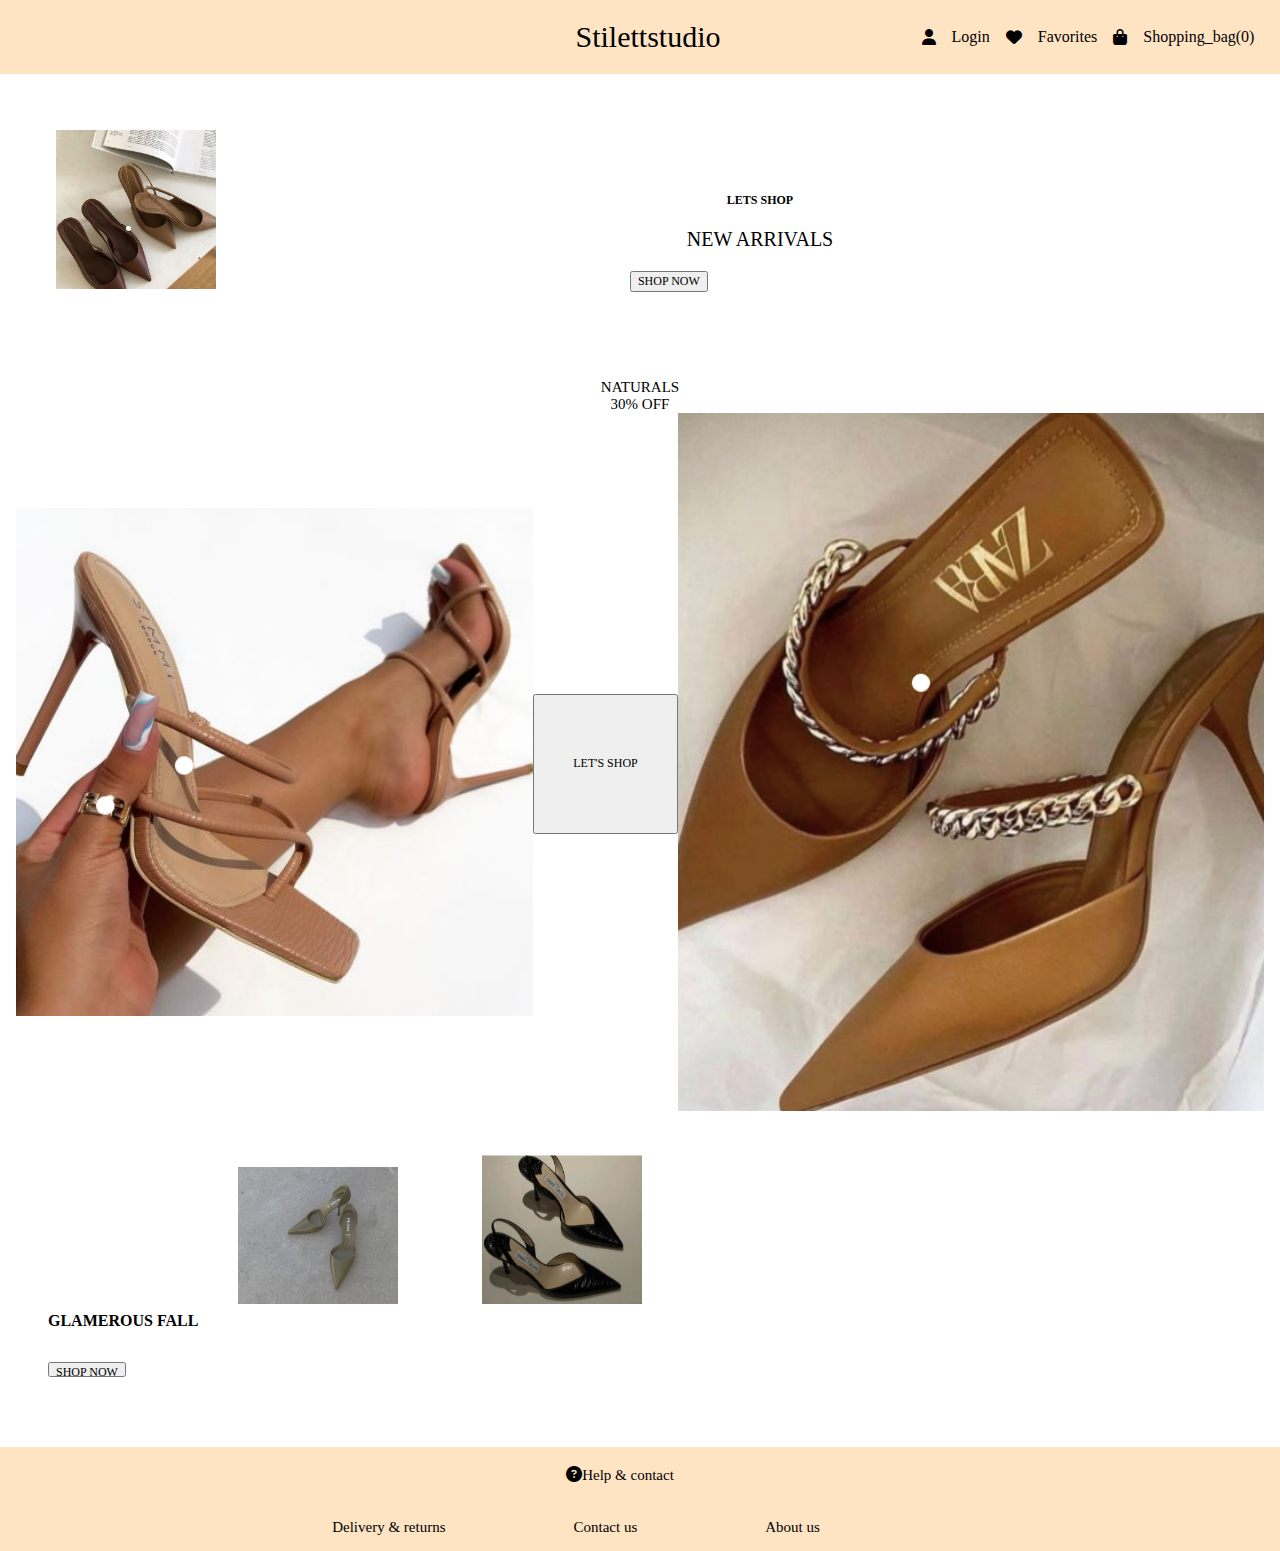
==== commit 479a101f: "mobil og desktop er klar på hjemmeside og retur" ====
--- a/index.html
+++ b/index.html
@@ -12,14 +12,19 @@
 </head>
 <body>
     <header>
+        <section class="hamburgermeny">
         <i class="fa-solid fa-bars"></i>
+        </section>
         <h1 class="main">Stilettstudio</h1>
     <nav>
-        <div>
-        <i class="fa-brands fa-searchengin"></i>
-        <i class="fa-regular fa-heart"></i>
-        <i class="fa-solid fa-bag-shopping"></i>
-        </div>
+        <div class="logo">
+            <i class="fa-regular fa-user"></i>
+            <p class="login_text">Login</p>
+            <i class="fa-regular fa-heart"></i>
+            <p class="favorites_text">Favorites</p>
+            <i class="fa-solid fa-bag-shopping"></i>
+            <p class="shopping_bag_text">Shopping_bag(0)</p>
+            </div>
     </nav>
     </header>
 
@@ -78,9 +83,11 @@
         <h4 class="info">Help & contact</h4> 
         <i class="fa-regular fa-circle-question"></i>
         </div>
+        <section class="info_footer">
         <p class="info">Delivery & returns</p>
         <p class="info">Contact us</p>
         <p class="info">About us</p>
+        </section>
     </footer>
 </body>
 </html>
--- a/css/style.css
+++ b/css/style.css
@@ -1,4 +1,8 @@
 /*Forside*/
+
+main {
+    margin: 1rem;
+}
 
 /*del 1*/
 .figure_one{
@@ -106,6 +110,9 @@
 /*del 3*/
 
 /**Produktside**/
+.login_text, .favorites_text, .shopping_bag_text{
+    display: none;
+}
 .most_wanted{
     color: #000;
     font-family: Poly;
@@ -259,6 +266,187 @@
     align-items: flex-start;
     justify-content: space-between;
 }
+
+/*figure ti*/
+
+.figure_ten{
+    width: 13rem;
+    margin-left: 1rem;
+    padding: 20px;
+    margin: 20px;
+
+}
+
+.Comfy{
+    font-size: 1rem;
+}
+
+.price_figure_ten{
+    font-size: 1.5rem;
+}
+
+.icon_figure_ten{
+    display: flex;
+    flex-direction: row-reverse;
+    justify-content: space-evenly;
+    align-items: end;
+    gap: 0.5rem;
+    font-size: 1rem;
+    margin-right: 10rem;
+}
+
+
+.text_figure_ten{
+    display: flex;
+    flex-direction: row;
+    align-items: flex-start;
+    justify-content: space-between;
+}
+
+/*figure ellve*/
+
+.figure_eleven{
+    width: 13rem;
+    margin-left: 1rem;
+    padding: 20px;
+    margin: 20px;
+
+}
+
+.chic{
+    font-size: 1rem;
+}
+
+.price_figure_eleven{
+    font-size: 1.5rem;
+}
+
+.icon_figure_eleven{
+    display: flex;
+    flex-direction: row-reverse;
+    justify-content: space-evenly;
+    align-items: end;
+    gap: 0.5rem;
+    font-size: 1rem;
+    margin-right: 10rem;
+}
+
+
+.text_figure_eleven{
+    display: flex;
+    flex-direction: row;
+    align-items: flex-start;
+    justify-content: space-between;
+}
+
+/*figure tolv*/
+
+.figure_twelve{
+    width: 13rem;
+    margin-left: 1rem;
+    padding: 20px;
+    margin: 20px;
+
+}
+
+.dream{
+    font-size: 1rem;
+}
+
+.price_figure_twelve{
+    font-size: 1.5rem;
+}
+
+.icon_figure_twelve{
+    display: flex;
+    flex-direction: row-reverse;
+    justify-content: space-evenly;
+    align-items: end;
+    gap: 0.5rem;
+    font-size: 1rem;
+    margin-right: 10rem;
+}
+
+
+.text_figure_twelve{
+    display: flex;
+    flex-direction: row;
+    align-items: flex-start;
+    justify-content: space-between;
+}
+
+/*figure tretten*/
+
+.figure_thirteen{
+    width: 13rem;
+    margin-left: 1rem;
+    padding: 20px;
+    margin: 20px;
+
+}
+
+.sky{
+    font-size: 1rem;
+}
+
+.price_figure_thirteen{
+    font-size: 1.5rem;
+}
+
+.icon_figure_thirteen{
+    display: flex;
+    flex-direction: row-reverse;
+    justify-content: space-evenly;
+    align-items: end;
+    gap: 0.5rem;
+    font-size: 1rem;
+    margin-right: 10rem;
+}
+
+
+.text_figure_thirteen{
+    display: flex;
+    flex-direction: row;
+    align-items: flex-start;
+    justify-content: space-between;
+}
+
+/*figure tretten*/
+
+.figure_fourteen{
+    width: 13rem;
+    margin-left: 1rem;
+    padding: 20px;
+    margin: 20px;
+
+}
+
+.barbie{
+    font-size: 1rem;
+}
+
+.price_figure_fourteen{
+    font-size: 1rem;
+}
+
+.icon_figure_fourteen{
+    display: flex;
+    flex-direction: row-reverse;
+    justify-content: space-evenly;
+    align-items: end;
+    gap: 0.5rem;
+    font-size: 1rem;
+    margin-right: 10rem;
+}
+
+
+.text_figure_fourteen{
+    display: flex;
+    flex-direction: row;
+    align-items: flex-start;
+    justify-content: space-between;
+}
+
 
 .number_of_products{
     color: #000;
@@ -272,6 +460,7 @@
     display: flex;
     flex-direction: row;
     justify-content: space-between;
+    margin-right: 1rem;
 }
 
 .filter{
@@ -319,11 +508,17 @@
     margin-left: 0rem;
 }
 
-
-
-
-
-
+.search{
+    display: none;
+}
+
+.filter_text{
+    display: none;
+}
+
+.drop_down_filter{
+    display: none;
+}
 
 
 
@@ -360,13 +555,11 @@
 
 header{
     background-color: bisque;
-    margin: 0%;
-    padding: 0%;
-    display: flex;
-    flex-direction: row;
-    justify-content: center;
+    display: grid;
+    grid-template-columns: auto auto auto;
+    justify-items: center;
+    justify-content: space-around;
     align-items: center;
-    gap: 2%;
 }
 
 
@@ -453,3 +646,95 @@
 }
 
 
+/*Desktop*/
+@media only screen and (min-width: 1200px) {
+.delivery_return_title {
+    text-align: left;
+}
+
+.information {
+    text-align: left;
+}
+
+.get_help {
+    margin-right: 25rem;
+}
+
+.info_footer{
+    display: flex;
+    flex-direction: row;
+    justify-content: center;
+}
+
+.helpWrap{
+    margin-left: 5rem;
+}
+
+.hamburgermeny{
+    display: none;
+}
+
+.logo{
+    display: flex;
+    flex-direction: row;
+    align-items: center;
+    gap: 1rem;
+}
+
+.login_text, .favorites_text, .shopping_bag_text{
+   display: block;
+}
+
+.filter_logo{
+    display: none;
+}
+
+.search{
+    display: flex;
+    flex-direction: row;
+    align-items: center;
+    justify-content: center;
+}
+
+.filter_text{
+    display: flex;
+    flex-direction: row;
+    justify-content: space-around;
+}
+.line_most_wanted{
+    text-decoration: underline;
+}
+
+.filter_product{
+    float: right;
+    white-space: nowrap;
+}
+.drop_down_filter{
+    display: block;
+    margin-top: 1rem;
+}
+
+.all_figures{
+    display: grid;
+    grid-template-columns: auto auto auto;
+}
+
+.text_figure_eight, .text_figure_ten, .text_figure_eleven, .text_figure_thirteen, .text_figure_fourteen{
+    margin-left: 3rem;
+}
+
+.icon_figure_six, .icon_figure_seven, .icon_figure_eight, .icon_figure_nine, .icon_figure_ten, .icon_figure_eleven, .icon_figure_twelve, .icon_figure_thirteen, .icon_figure_fourteen{
+    display: flex;
+    flex-direction: column;
+    justify-content: space-evenly;
+    align-items: flex-end;
+}
+header{
+    grid-template-columns: 80% 10% 10%;
+}
+
+.main{
+    margin-left: 17rem;
+}
+}
+
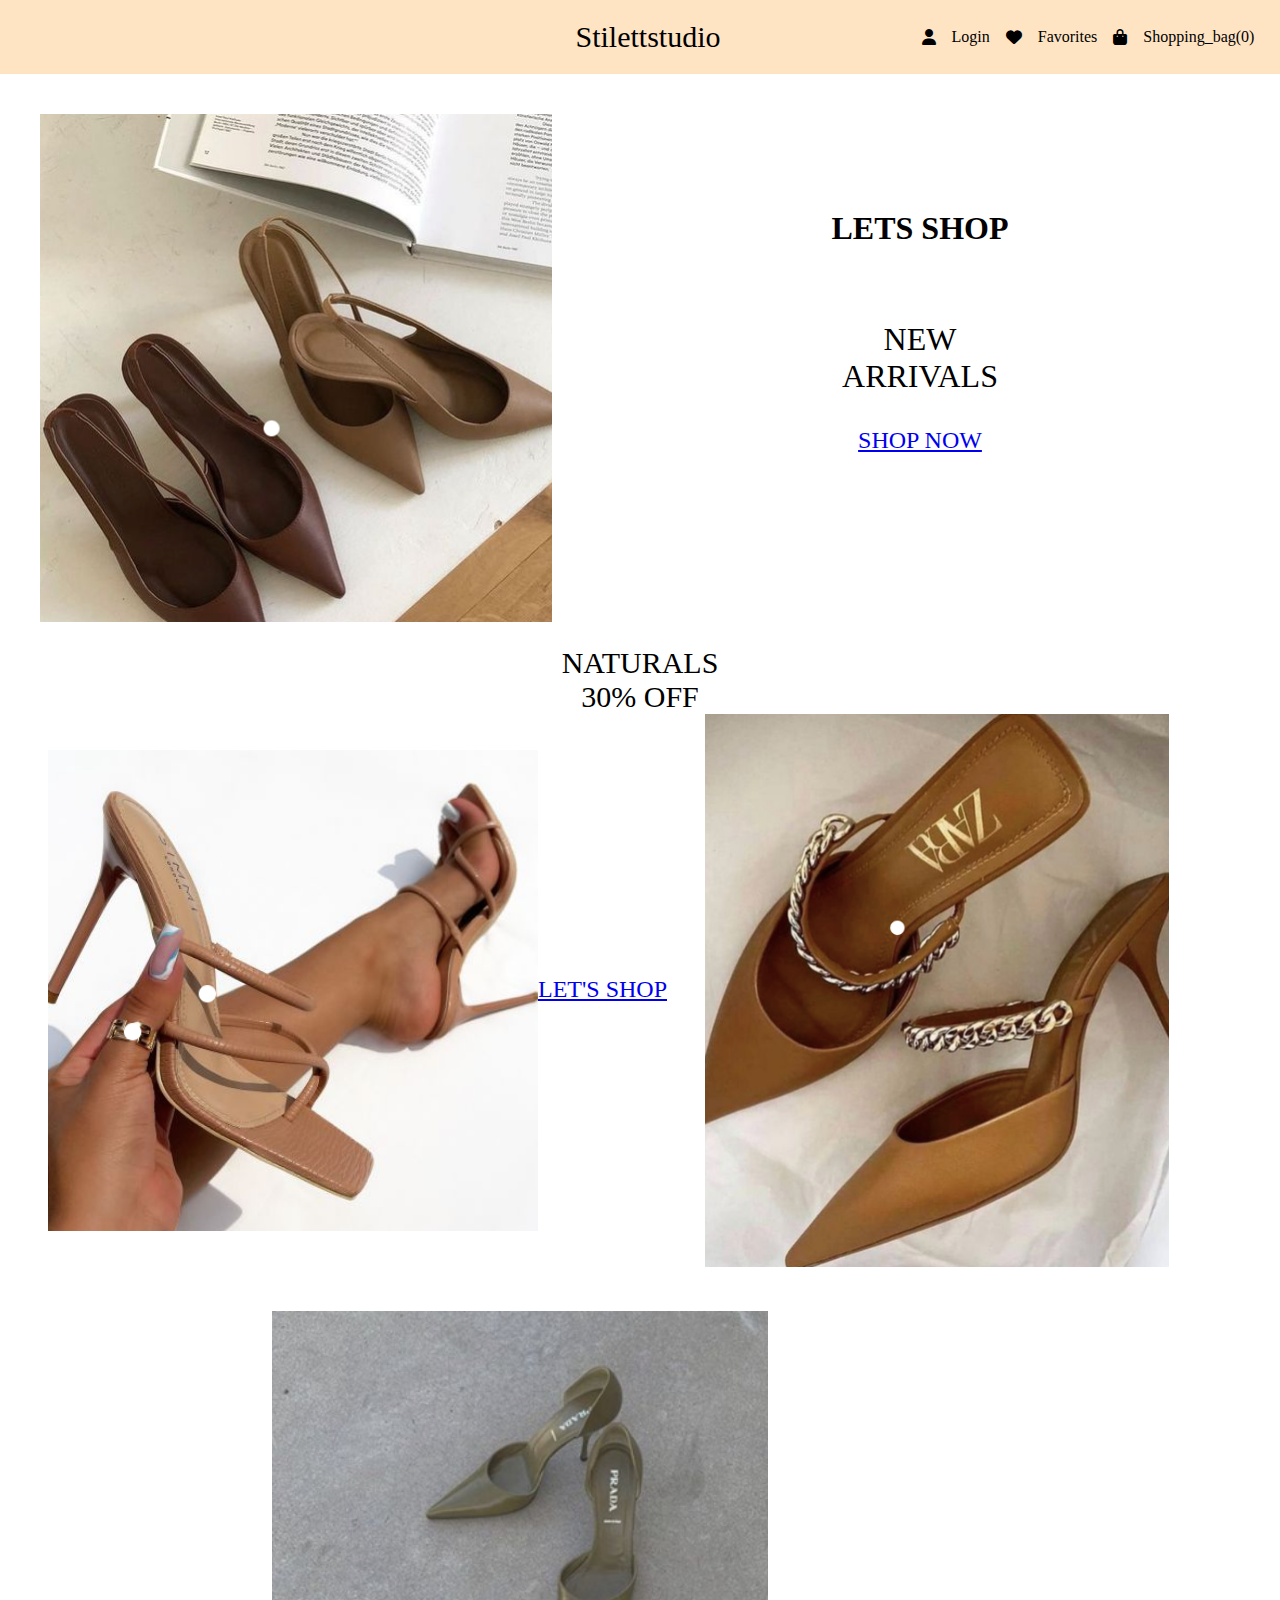
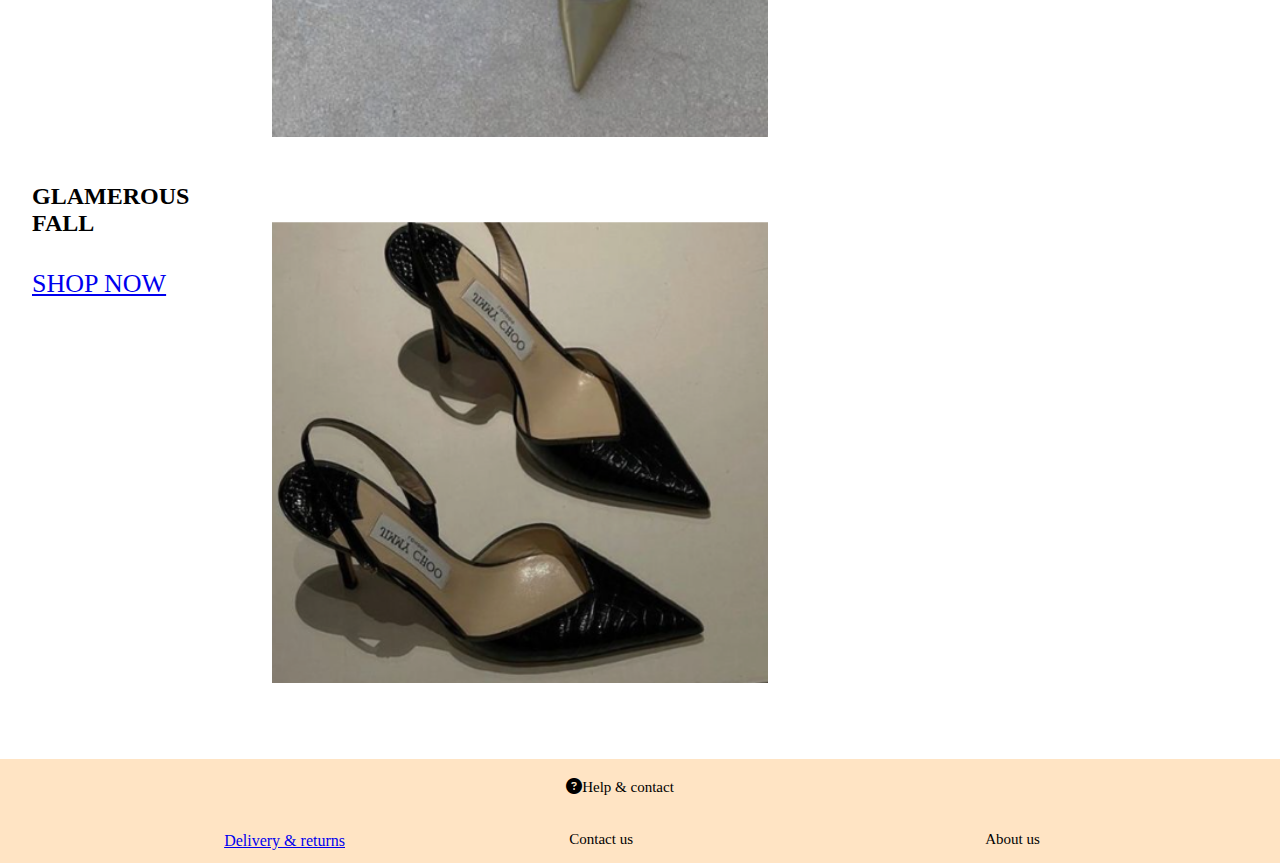
==== commit 21ff70fe: "ryddet i kodene" ====
--- a/index.html
+++ b/index.html
@@ -1,4 +1,3 @@
-<!--HTML VALIDATOR GODKJENNER - INGEN VARNINGS ELLER ERROR. -->
 <!DOCTYPE html>
 <html lang="en">
 <head>
@@ -11,8 +10,10 @@
     <title>Stilettstudio/home</title>
 </head>
 <body>
-    <header>
-        <section class="hamburgermeny">
+
+<!--Header-->
+<header>
+    <section class="hamburgermeny">
         <i class="fa-solid fa-bars"></i>
         </section>
         <h1 class="main">Stilettstudio</h1>
@@ -24,71 +25,67 @@
             <p class="favorites_text">Favorites</p>
             <i class="fa-solid fa-bag-shopping"></i>
             <p class="shopping_bag_text">Shopping_bag(0)</p>
-            </div>
+        </div>
     </nav>
-    </header>
+</header>
 
-<!--del 1. -->
+<!--Del 1. -->
 <main>
+    <section>
+        <div class="picture_one">
+         <img src="/img/figure_one.png" alt="first picture" class="figure_one">
+        <!--Figur 1. Pintrest (u.å). [Fotografi]. Hentet fra: https://no.pinterest.com/pin/699183910925066104/-->
+         <section class="text">
+         <h4 class="lets_shop">LETS SHOP</h4>
+         <h3 class="new_arrivals">NEW ARRIVALS</h3>
+         <a href="/produkt.html" class="button_one">SHOP NOW</a>
+         </section>
+        </div>
+    </section>
+
+<!--Del 2. -->
 <section>
-    <!--HVORDAN BRUKE SECTION?-->
-<article>
-    <div class="picture_one">
-    <img src="/img/figure_one.png" alt="first picture" class="figure_one">
-    <div class="text">
-        <h4 class="lets_shop">LETS SHOP</h4>
-        <h3 class="new_arrivals">NEW ARRIVALS</h3>
-        <button class="button_one">SHOP NOW</button>
-    </div>
-    </div>
-</article>
-</section>
-<!--del 1. -->
-    
-<!--del 2. -->
- <section>
-    <article>
-       <h4 class="sale">NATURALS</h4>
-       <h5 class="sale">30% OFF</h5>
-       <div class="brown_heels">
-    <div class="figure_two">
-         <img src="/img/figure_two.png" alt="beige heels" style="width:100%">
-    </div>
-    <button class="button_two">LET'S SHOP</button>
-    <div class="figure_three">
-    <img src="/img/figure_three.png" alt="brown and golden heels" style="width:100%">
-    </div>
-    </div> 
-    </article>
+        <h4 class="sale">NATURALS</h4>
+        <h5 class="sale">30% OFF</h5>
+        <section class="brown_heels">
+        <div class="figure_two">
+        <img src="/img/figure_two.png" alt="beige heels" style="width:100%">
+        <!--Figur 2. Pintrest (u.å). [Fotografi]. Hentet fra: https://no.pinterest.com/pin/699183910925337982/-->
+        </div>
+        <a href="/produkt.html" class="button_two">LET'S SHOP</a>
+        <section class="figure_three">
+        <img src="/img/figure_three.png" alt="brown and golden heels" style="width:100%">
+         <!--Figur 3. Pintrest (u.å). [Fotografi]. Hentet fra: https://no.pinterest.com/pin/699183910925338392/-->
+        </section>
+    </section> 
  </section>
-<!--del 2. -->
 
-
-<!--del 3. -->
- <section class="text_three">
+<!--Del 3. -->
+<section class="text_three">
     <section class="textandbutton">
     <h4 class="glamerous_fall">GLAMEROUS FALL</h4>
-    <button class="button_three">SHOP NOW</button>
+    <a href="/produkt.html" class="button_three">SHOP NOW</a>
     </section>
     <section class="figures_fivefour">
     <img src="/img/figure_five.png" alt="green heels" class="figure_five">
+    <!--Figur 5. Pintrest (u.å). [Fotografi] Hentet fra: https://no.pinterest.com/pin/699183910925337922/-->
     <img src="/img/figure_four.png" alt="black heeler" class="figure_four">
-</section>
- </section>
+    <!--Figur 4. Pintrest (u.å). [Fotografi]. Hentet fra: https://no.pinterest.com/pin/699183910925066130/-->
+    </section>
+  </section>
 </main>
-<!--del 3. -->
 
-    <footer class="footer">
-        <div class="helpWrap"> 
+<!--Footer-->
+<footer class="footer">
+    <div class="helpWrap"> 
         <h4 class="info">Help & contact</h4> 
         <i class="fa-regular fa-circle-question"></i>
-        </div>
-        <section class="info_footer">
-        <p class="info">Delivery & returns</p>
+    </div>
+    <section class="info_footer">
+        <a href="/Retur&leveranse.html" class="info_link">Delivery & returns</a>
         <p class="info">Contact us</p>
         <p class="info">About us</p>
-        </section>
-    </footer>
+    </section>
+</footer>
 </body>
 </html>
-<!--HTML VALIDATOR GODKJENNER - INGEN VARWINGS ELLER ERROR. -->--- a/css/style.css
+++ b/css/style.css
@@ -1,558 +1,4 @@
-/*Forside*/
-
-main {
-    margin: 1rem;
-}
-
-/*del 1*/
-.figure_one{
-    width: 10rem;
-    margin: 1.5rem;
-    padding: 1rem;
-}
-
-.picture_one{
-    display: grid;
-    grid-template-columns: auto auto auto;
-}
-
-.text{
-    margin: 20%;
-}
-
-.button_one{
-    font-family: Poly;
-    font-size: 12px;
-    font-weight: 400;
- 
-}
-/*del 1*/
-
-/*del 2*/
-.sale{
-    color: #000;
-    text-align: center;
-    font-family: Poly;
-    font-size: 15px;
-    font-style: normal;
-    font-weight: 400;
-    line-height: normal;
-    margin: 0%;
-}
-
-.brown_heels{
-    display: grid;
-    grid-template-columns: auto auto auto;
-    align-items: center;
-}
-
-
-.lets_shop{
-    text-align: center;
-    font-family: Playfair Display SC;
-    font-size: 12px;
-    font-weight: 700;
-}
-
-.new_arrivals{
-    text-align: center;
-    font-family: Poly;
-    font-size: 20px;
-    font-weight: 400;
-}
-
-.button_two{
-    height: 20%;
-    font-family: Poly;
-    font-size: 12px;
-    font-weight: 400;
-  
-}
-/*del 2*/
-
-
-/*del 3*/
-.figure_four{
-    width: 10rem;
-    margin: 1.5rem;
-    padding: 1rem;
-    flex: 1
-}
-
-.glamerous_fall{
-    margin-left: 2rem;
-}
-
-
-.figure_five{
-    width: 10rem;
-    margin: 1.5rem;
-    padding: 1rem;
-    flex: 1
-}
-
-.button_three{
-    display: flex;
-    height: 12%;
-    font-family: Poly;
-    font-size: 12px;
-    margin: 2rem;
-}
-  
-.text_three{
-    display: flex;
-    flex-direction: row;
-}
-
-.textandbutton{
-    margin-top: 11rem;
-}
-/*del 3*/
-
-/**Produktside**/
-.login_text, .favorites_text, .shopping_bag_text{
-    display: none;
-}
-.most_wanted{
-    color: #000;
-    font-family: Poly;
-    font-size: 25px;
-    font-weight: 200;
-    text-align: center;
-}
-
-.breadcrumbs{
-    display: flex;
-}
-
-
-/*figure seks*/
-.figure_six{
-    width: 13rem;
-    margin-left: 1rem;
-    padding: 20px;
-    margin: 20px;
-
-}
-
-.bling{
-    font-size: 1rem;
-}
-
-.price_figure_six{
-    font-size: 1rem;
-}
-
-.icon_figure_six{
-    display: flex;
-    flex-direction: row-reverse;
-    justify-content: space-evenly;
-    align-items: end;
-    gap: 0.5rem;
-    font-size: 1rem;
-    margin-right: 10rem;
-}
-
-
-.text_figure_six{
-    display: flex;
-    flex-direction: row;
-    align-items: flex-start;
-    justify-content: space-between;
-}
-
-/*figure seven*/
-
-.figure_seven{
-    width: 13rem;
-    margin-left: 1rem;
-    padding: 20px;
-    margin: 20px;
-
-}
-
-.date_night{
-    font-size: 1rem;
-}
-
-.price_figure_seven{
-    font-size: 1.5rem;
-}
-
-.icon_figure_seven{
-    display: flex;
-    flex-direction: row-reverse;
-    justify-content: space-evenly;
-    align-items: end;
-    gap: 0.5rem;
-    font-size: 1rem;
-    margin-right: 10rem;
-}
-
-.text_figure_seven{
-    display: flex;
-    flex-direction: row;
-    align-items: flex-start;
-    justify-content: space-between;
-}
-
-/*figure åtte*/
-
-.figure_eight{
-    width: 13rem;
-    margin-left: 1rem;
-    padding: 20px;
-    margin: 20px;
-
-}
-
-.office{
-    font-size: 1rem;
-}
-
-.price_figure_eight{
-    font-size: 1.5rem;
-}
-
-.icon_figure_eight{
-    display: flex;
-    flex-direction: row-reverse;
-    justify-content: space-evenly;
-    align-items: end;
-    gap: 0.5rem;
-    font-size: 1rem;
-    margin-right: 10rem;
-}
-
-
-.text_figure_eight{
-    display: flex;
-    flex-direction: row;
-    align-items: flex-start;
-    justify-content: space-between;
-}
-
-
-/*figure ni*/
-.figure_nine{
-    width: 13rem;
-    margin-left: 1rem;
-    padding: 20px;
-    margin: 20px;
-
-}
-
-.running_late{
-    font-size: 1rem;
-}
-
-.price_figure_nine{
-    font-size: 1rem;
-}
-
-.icon_figure_nine{
-    display: flex;
-    flex-direction: row-reverse;
-    justify-content: space-evenly;
-    align-items: end;
-    gap: 0.5rem;
-    font-size: 1rem;
-    margin-right: 10rem;
-}
-
-.text_figure_nine{
-    display: flex;
-    flex-direction: row;
-    align-items: flex-start;
-    justify-content: space-between;
-}
-
-/*figure ti*/
-
-.figure_ten{
-    width: 13rem;
-    margin-left: 1rem;
-    padding: 20px;
-    margin: 20px;
-
-}
-
-.Comfy{
-    font-size: 1rem;
-}
-
-.price_figure_ten{
-    font-size: 1.5rem;
-}
-
-.icon_figure_ten{
-    display: flex;
-    flex-direction: row-reverse;
-    justify-content: space-evenly;
-    align-items: end;
-    gap: 0.5rem;
-    font-size: 1rem;
-    margin-right: 10rem;
-}
-
-
-.text_figure_ten{
-    display: flex;
-    flex-direction: row;
-    align-items: flex-start;
-    justify-content: space-between;
-}
-
-/*figure ellve*/
-
-.figure_eleven{
-    width: 13rem;
-    margin-left: 1rem;
-    padding: 20px;
-    margin: 20px;
-
-}
-
-.chic{
-    font-size: 1rem;
-}
-
-.price_figure_eleven{
-    font-size: 1.5rem;
-}
-
-.icon_figure_eleven{
-    display: flex;
-    flex-direction: row-reverse;
-    justify-content: space-evenly;
-    align-items: end;
-    gap: 0.5rem;
-    font-size: 1rem;
-    margin-right: 10rem;
-}
-
-
-.text_figure_eleven{
-    display: flex;
-    flex-direction: row;
-    align-items: flex-start;
-    justify-content: space-between;
-}
-
-/*figure tolv*/
-
-.figure_twelve{
-    width: 13rem;
-    margin-left: 1rem;
-    padding: 20px;
-    margin: 20px;
-
-}
-
-.dream{
-    font-size: 1rem;
-}
-
-.price_figure_twelve{
-    font-size: 1.5rem;
-}
-
-.icon_figure_twelve{
-    display: flex;
-    flex-direction: row-reverse;
-    justify-content: space-evenly;
-    align-items: end;
-    gap: 0.5rem;
-    font-size: 1rem;
-    margin-right: 10rem;
-}
-
-
-.text_figure_twelve{
-    display: flex;
-    flex-direction: row;
-    align-items: flex-start;
-    justify-content: space-between;
-}
-
-/*figure tretten*/
-
-.figure_thirteen{
-    width: 13rem;
-    margin-left: 1rem;
-    padding: 20px;
-    margin: 20px;
-
-}
-
-.sky{
-    font-size: 1rem;
-}
-
-.price_figure_thirteen{
-    font-size: 1.5rem;
-}
-
-.icon_figure_thirteen{
-    display: flex;
-    flex-direction: row-reverse;
-    justify-content: space-evenly;
-    align-items: end;
-    gap: 0.5rem;
-    font-size: 1rem;
-    margin-right: 10rem;
-}
-
-
-.text_figure_thirteen{
-    display: flex;
-    flex-direction: row;
-    align-items: flex-start;
-    justify-content: space-between;
-}
-
-/*figure tretten*/
-
-.figure_fourteen{
-    width: 13rem;
-    margin-left: 1rem;
-    padding: 20px;
-    margin: 20px;
-
-}
-
-.barbie{
-    font-size: 1rem;
-}
-
-.price_figure_fourteen{
-    font-size: 1rem;
-}
-
-.icon_figure_fourteen{
-    display: flex;
-    flex-direction: row-reverse;
-    justify-content: space-evenly;
-    align-items: end;
-    gap: 0.5rem;
-    font-size: 1rem;
-    margin-right: 10rem;
-}
-
-
-.text_figure_fourteen{
-    display: flex;
-    flex-direction: row;
-    align-items: flex-start;
-    justify-content: space-between;
-}
-
-
-.number_of_products{
-    color: #000;
-    font-family: Poly;
-    font-size: 15px;
-    font-weight: 600;
-    margin-left: 2%;
-}
-
-.filter_product{
-    display: flex;
-    flex-direction: row;
-    justify-content: space-between;
-    margin-right: 1rem;
-}
-
-.filter{
-    color: #000;
-    font-family: Poly;
-    font-size: 15px;
-    font-weight: 600;
-    margin-right: 2%;
-}
-
-.filter_logo{
-    display: flex;
-    flex-direction: row;
-    align-items: center
-}
-.products{
-    color: #000;
-    font-family: Poly;
-    font-size: 15px;
-    font-weight: 600;
-    text-align: center;
-    margin: 2rem;
-}
-
-.button_four{
-    display: flex;
-    justify-content: center;
-    align-items: center;
-    margin: 2rem;
-}
-.button_showmore{
-    font-family: Poly;
-    font-size: 15px;
-    font-weight: 400;
-    text-align: center;
-}
-
-.icon_one{
-    display: block;
-    margin-left: 5rem;
-}
-
-.icon_two{
-    display: block;
-    margin-left: 0rem;
-}
-
-.search{
-    display: none;
-}
-
-.filter_text{
-    display: none;
-}
-
-.drop_down_filter{
-    display: none;
-}
-
-
-
-
-
-
-
-
-
-
-
-
-
-
-
-
-
-
-
-
-
-
-
-
-
-
-
-
-
-/*Retur & leverandre*/
-body{
-    margin: 0px;
-}
-
+/*Header & footer - gjelder for alle sidene*/
 header{
     background-color: bisque;
     display: grid;
@@ -562,79 +8,543 @@
     align-items: center;
 }
 
+.footer{
+    background-color: bisque;
+    width: 100%;
+    margin-top: 2rem;
+}
+.info_link{
+    margin-left: 7rem;
+}
+
+/*Forside*/
+/*Del 1: figur 1 & tekst*/
+.figure_one{
+    width: 10rem;
+    margin: 1.5rem;
+}
+
+.picture_one{
+    display: grid;
+    grid-template-columns: auto auto auto;
+}
+
+.text{
+    margin: 20%;
+}
+
+.lets_shop{
+    text-align: center;
+    font-family: Playfair Display SC;
+    font-size: 12px;
+    font-weight: 700;
+}
+
+.new_arrivals{
+    text-align: center;
+    font-family: Poly;
+    font-size: 20px;
+    font-weight: 400;
+}
+
+.button_one{
+    font-family: Poly;
+    font-size: 12px;
+    font-weight: 400;
+}
+
+/*Del 2: figur to-tre & tekst*/
+.sale{
+    text-align: center;
+    font-family: Poly;
+    font-size: 15px;
+    font-weight: 400;
+    margin: 0%;
+}
+
+.brown_heels{
+    display: grid;
+    grid-template-columns: auto auto auto;
+    align-items: center;
+}
+
+.button_two{
+    height: 20%;
+    font-family: Poly;
+    font-size: 12px;
+    font-weight: 400; 
+}
+
+/*Del 3: figur fire-fem & tekst */
+.textandbutton{
+    margin-top: 11rem;
+}
+
+.glamerous_fall{
+    margin-left: 2rem;
+}
+
+.button_three{
+    display: flex;
+    height: 12%;
+    font-family: Poly;
+    font-size: 12px;
+    margin: 2rem;
+}
+
+.figure_four{
+    width: 10rem;
+    margin: 1.5rem;
+    padding: 1rem;
+    flex: 1
+}
+
+.figure_five{
+    width: 10rem;
+    margin: 1.5rem;
+    padding: 1rem;
+    flex: 1
+}
+.text_three{
+    display: flex;
+    flex-direction: row;
+}
+
+main {
+    margin: 1rem;
+}
+
+/**Produktside**/
+.login_text, .favorites_text, .shopping_bag_text{
+    display: none;
+}
+.most_wanted{
+    color: #000;
+    font-family: Poly;
+    font-size: 25px;
+    font-weight: 200;
+    text-align: center;
+}
+
+.breadcrumbs{
+    display: flex;
+}
+
+/*figure seks*/
+.figure_six{
+    width: 13rem;
+    margin-left: 1rem;
+    padding: 20px;
+    margin: 20px;
+}
+
+.text_figure_six{
+    display: flex;
+    flex-direction: row;
+    align-items: flex-start;
+    justify-content: space-between;
+}
+
+.bling{
+    font-size: 1rem;
+}
+
+.price_figure_six{
+    font-size: 1rem;
+}
+
+.icon_figure_six{
+    display: flex;
+    flex-direction: row-reverse;
+    justify-content: space-evenly;
+    align-items: end;
+    gap: 0.5rem;
+    font-size: 1rem;
+    margin-right: 10rem;
+}
+
+/*figure seven*/
+.figure_seven{
+    width: 13rem;
+    margin-left: 1rem;
+    padding: 20px;
+    margin: 20px;
+}
+
+.text_figure_seven{
+    display: flex;
+    flex-direction: row;
+    align-items: flex-start;
+    justify-content: space-between;
+}
+
+.date_night{
+    font-size: 1rem;
+}
+
+.price_figure_seven{
+    font-size: 1.5rem;
+}
+
+.icon_figure_seven{
+    display: flex;
+    flex-direction: row-reverse;
+    justify-content: space-evenly;
+    align-items: end;
+    gap: 0.5rem;
+    font-size: 1rem;
+    margin-right: 10rem;
+}
+
+/*figure åtte*/
+.figure_eight{
+    width: 13rem;
+    margin-left: 1rem;
+    padding: 20px;
+    margin: 20px;
+}
+
+.text_figure_eight{
+    display: flex;
+    flex-direction: row;
+    align-items: flex-start;
+    justify-content: space-between;
+}
+
+.office{
+    font-size: 1rem;
+}
+
+.price_figure_eight{
+    font-size: 1.5rem;
+}
+
+.icon_figure_eight{
+    display: flex;
+    flex-direction: row-reverse;
+    justify-content: space-evenly;
+    align-items: end;
+    gap: 0.5rem;
+    font-size: 1rem;
+    margin-right: 10rem;
+}
+
+/*figure ni*/
+.figure_nine{
+    width: 13rem;
+    margin-left: 1rem;
+    padding: 20px;
+    margin: 20px;
+}
+
+.text_figure_nine{
+    display: flex;
+    flex-direction: row;
+    align-items: flex-start;
+    justify-content: space-between;
+}
+
+.running_late{
+    font-size: 1rem;
+}
+
+.price_figure_nine{
+    font-size: 1rem;
+}
+
+.icon_figure_nine{
+    display: flex;
+    flex-direction: row-reverse;
+    justify-content: space-evenly;
+    align-items: end;
+    gap: 0.5rem;
+    font-size: 1rem;
+    margin-right: 10rem;
+}
+
+/*figure ti*/
+.figure_ten{
+    width: 13rem;
+    margin-left: 1rem;
+    padding: 20px;
+    margin: 20px;
+}
+
+.text_figure_ten{
+    display: flex;
+    flex-direction: row;
+    align-items: flex-start;
+    justify-content: space-between;
+}
+
+.Comfy{
+    font-size: 1rem;
+}
+
+.price_figure_ten{
+    font-size: 1.5rem;
+}
+
+.icon_figure_ten{
+    display: flex;
+    flex-direction: row-reverse;
+    justify-content: space-evenly;
+    align-items: end;
+    gap: 0.5rem;
+    font-size: 1rem;
+    margin-right: 10rem;
+}
+
+/*figure ellve*/
+.figure_eleven{
+    width: 13rem;
+    margin-left: 1rem;
+    padding: 20px;
+    margin: 20px;
+}
+
+.text_figure_eleven{
+    display: flex;
+    flex-direction: row;
+    align-items: flex-start;
+    justify-content: space-between;
+}
+
+.chic{
+    font-size: 1rem;
+}
+
+.price_figure_eleven{
+    font-size: 1.5rem;
+}
+
+.icon_figure_eleven{
+    display: flex;
+    flex-direction: row-reverse;
+    justify-content: space-evenly;
+    align-items: end;
+    gap: 0.5rem;
+    font-size: 1rem;
+    margin-right: 10rem;
+}
+
+/*figure tolv*/
+.figure_twelve{
+    width: 13rem;
+    margin-left: 1rem;
+    padding: 20px;
+    margin: 20px;
+}
+
+.text_figure_twelve{
+    display: flex;
+    flex-direction: row;
+    align-items: flex-start;
+    justify-content: space-between;
+}
+
+
+.dream{
+    font-size: 1rem;
+}
+
+.price_figure_twelve{
+    font-size: 1.5rem;
+}
+
+.icon_figure_twelve{
+    display: flex;
+    flex-direction: row-reverse;
+    justify-content: space-evenly;
+    align-items: end;
+    gap: 0.5rem;
+    font-size: 1rem;
+    margin-right: 10rem;
+}
+
+/*figure tretten*/
+.figure_thirteen{
+    width: 13rem;
+    margin-left: 1rem;
+    padding: 20px;
+    margin: 20px;
+}
+
+.text_figure_thirteen{
+    display: flex;
+    flex-direction: row;
+    align-items: flex-start;
+    justify-content: space-between;
+}
+
+.sky{
+    font-size: 1rem;
+}
+
+.price_figure_thirteen{
+    font-size: 1.5rem;
+}
+
+.icon_figure_thirteen{
+    display: flex;
+    flex-direction: row-reverse;
+    justify-content: space-evenly;
+    align-items: end;
+    gap: 0.5rem;
+    font-size: 1rem;
+    margin-right: 10rem;
+}
+
+/*figure tretten*/
+.figure_fourteen{
+    width: 13rem;
+    margin-left: 1rem;
+    padding: 20px;
+    margin: 20px;
+}
+
+.text_figure_fourteen{
+    display: flex;
+    flex-direction: row;
+    align-items: flex-start;
+    justify-content: space-between;
+}
+
+.barbie{
+    font-size: 1rem;
+}
+
+.price_figure_fourteen{
+    font-size: 1rem;
+}
+
+.icon_figure_fourteen{
+    display: flex;
+    flex-direction: row-reverse;
+    justify-content: space-evenly;
+    align-items: end;
+    gap: 0.5rem;
+    font-size: 1rem;
+    margin-right: 10rem;
+}
+
+/*Filter*/
+.filter_product{
+    display: flex;
+    flex-direction: row;
+    justify-content: space-between;
+    margin-right: 1rem;
+}
+
+.filter{
+    color: #000;
+    font-family: Poly;
+    font-size: 15px;
+    font-weight: 600;
+    margin-right: 2%;
+}
+
+.filter_logo{
+    display: flex;
+    flex-direction: row;
+    align-items: center
+}
+
+/*Antall produkter & knapp nederst på produktsiden*/
+.products{
+    color: #000;
+    font-family: Poly;
+    font-size: 15px;
+    font-weight: 600;
+    text-align: center;
+    margin: 2rem;
+}
+
+.button_four{
+    display: flex;
+    justify-content: center;
+    align-items: center;
+    margin: 2rem;
+}
+.button_showmore{
+    font-family: Poly;
+    font-size: 15px;
+    font-weight: 400;
+    text-align: center;
+}
+
+/*Endringer gjort for at produktsiden skal se optimal ut på desktop*/
+.icon_one{
+    display: block;
+    margin-left: 5rem;
+}
+
+.icon_two{
+    display: block;
+    margin-left: 0rem;
+}
+
+.search{
+    display: none;
+}
+
+.filter_text{
+    display: none;
+}
+
+.drop_down_filter{
+    display: none;
+}
+
+/*Retur & leveranse*/
+body{
+    margin: 0px;
+}
 
 .main{
-    color: black;
     font-size: 30px;
     font-family: 'Times New Roman', Times, serif;
     font-weight: 400;
     text-align: center;
-    line-height: normal;
-    font-style: normal;
-
-}
-
+}
+
+/*Tittel og informasjon øverst på siden*/
 .delivery_return_title {
-   color: black;
    font-size: 25px;
    font-family: poly;
    font-weight: 400;
    text-align: center;
-   line-height: normal;
-   font-style: normal;
-}
-
+}
+
+/*Hovedinformasjon på siden*/
 .information{
     width: 390px;
-    color: black;
     font-size: 15px;
     font-family: poly;
-    font-weight: 400;
-    text-align: center;
-    line-height: normal;
-    font-style: normal;
-    margin-right: 100%;
-
+    text-align: center;
 }
 
 .delivery_return{
-    color: black;
     font-size: 20px;
     font-family: poly;
     font-weight: 400;
-    text-align: normal;
-    line-height: normal;
-    font-style: normal;
 }
 
 .get_help{
-    color: black;
     font-size: 15px;
     font-family: poly;
-    font-weight: 400;
-    text-align: normal;
-    line-height: normal;
-    font-style: normal;
     margin-top: 1rem;
     margin-left: 0.5rem;
     margin-right: 5rem;
     background-color: #D9D9D9;
 }
 
-.footer{
-    background-color: bisque;
-    width: 100%;
-    margin-top: 2rem;
-}
-
+/*Footer på siden*/
 .info{
-    color: #000;
     text-align: center;
     font-family: Poly;
     font-size: 15px;
-    font-style: normal;
     font-weight: 400;
-    line-height: normal;
     margin-right: 10%;
 }
 
@@ -646,24 +556,22 @@
 }
 
 
+
+
 /*Desktop*/
 @media only screen and (min-width: 1200px) {
-.delivery_return_title {
-    text-align: left;
-}
-
-.information {
-    text-align: left;
-}
-
-.get_help {
-    margin-right: 25rem;
-}
+
+
+/*gjelder for alle sidene*/
 
 .info_footer{
     display: flex;
     flex-direction: row;
-    justify-content: center;
+    justify-content: space-around;
+}
+
+.info_link{
+    margin-top: 1rem;
 }
 
 .helpWrap{
@@ -689,6 +597,69 @@
     display: none;
 }
 
+/*Forside*/
+/*Del 1: figur en & tekst */
+.text {
+    display: flex;
+    flex-direction: column;
+    align-items: center;
+}
+
+.figure_one{
+    width: 32rem;
+}
+
+.lets_shop{
+    font-size: 2rem;
+}
+
+.new_arrivals{
+    font-size: 2rem;
+}
+
+.button_one{
+    font-size: 1.5rem;
+}
+
+/*Del 2: figur to-tre & tekst*/
+.figure_two{
+    margin-left: 2rem;
+}
+
+.figure_three{
+    width: 83%;
+}
+.button_two{
+    height: 6%;
+    font-size: 24px;
+    margin-left: 0rem;
+}
+
+.sale{
+    font-size: 30px;
+}
+
+/*Del 3: figur fire-fem & tekst*/
+.glamerous_fall{
+    margin-left: 1rem;
+    font-size: 1.5rem;
+}
+
+.button_three{
+    font-size: 26px;
+    margin: 1rem;
+    height: 7%; 
+}
+
+.figure_four, .figure_five{
+    width: 31rem;
+}
+
+.textandbutton{
+    margin-top: 30rem;
+}
+
+/*Produktside*/
 .search{
     display: flex;
     flex-direction: row;
@@ -729,12 +700,32 @@
     justify-content: space-evenly;
     align-items: flex-end;
 }
+
 header{
     grid-template-columns: 80% 10% 10%;
 }
 
+/*Hva er dette for*/
 .main{
     margin-left: 17rem;
 }
-}
-
+/*Hva er dette for*/
+
+
+
+/*Retur og leveranse*/
+.delivery_return_title {
+    text-align: left;
+}
+
+.information {
+    text-align: left;
+}
+
+.get_help {
+    margin-right: 25rem;
+}
+
+}
+
+
